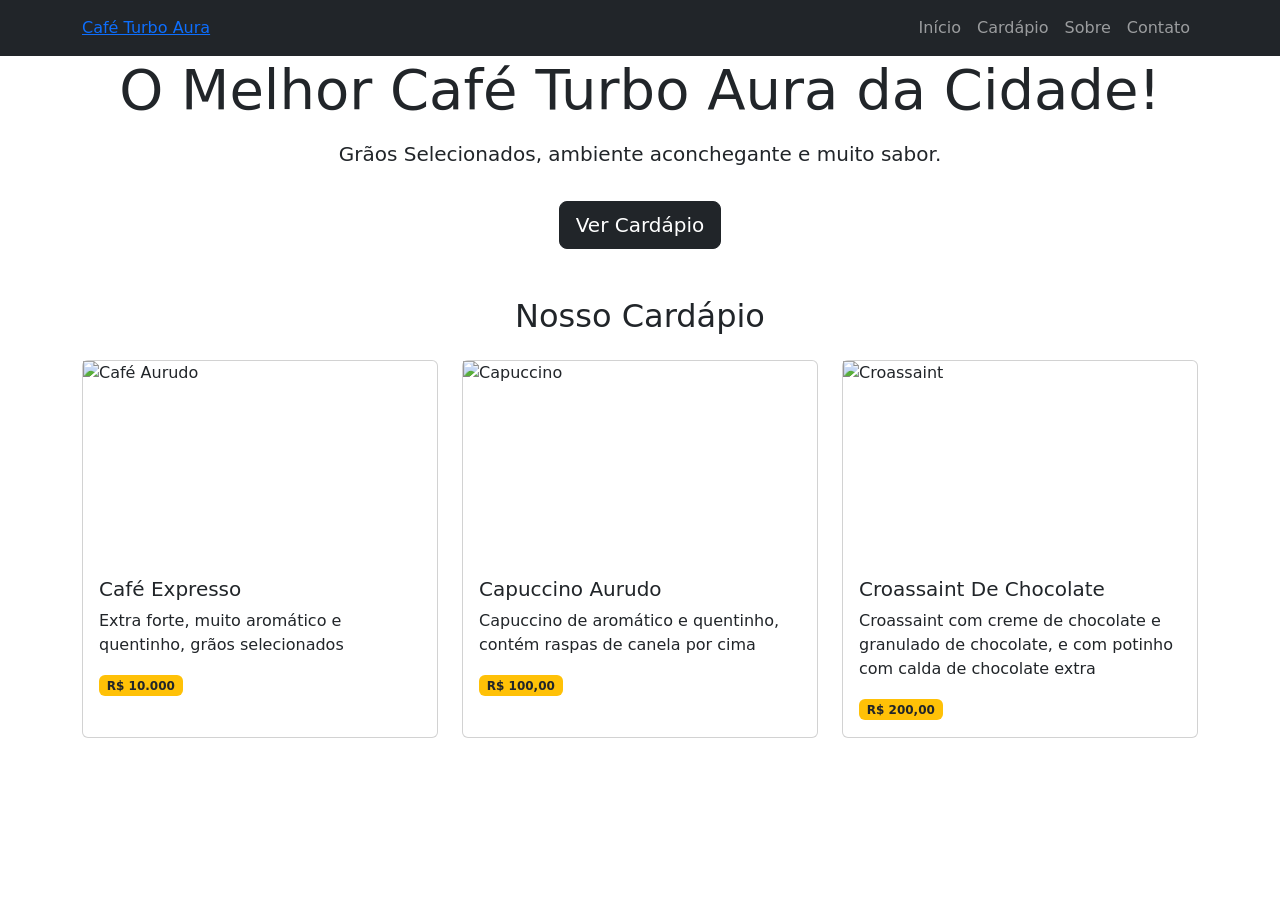
==== IntroduçãoBootstrap/questao0.html @ 82635d03 "Exemplo Guiado atividade" ====
<!DOCTYPE html>
<html lang="pt-br">
<head>
    <meta charset="UTF-8">
    <meta name="viewport" content="width=device-width, initial-scale=1.0">
    <title>Café Turbo Aura</title>

    <link rel="stylesheet" href="https://cdn.jsdelivr.net/npm/bootstrap@5.3.8/dist/css/bootstrap.min.css">
    <link rel="stylesheet" href="style.css">

</head>
<body>
    
    <nav class="navbar navbar-expand-lg navbar-dark bg-dark">
        <div class="container">
            <a href="navbar-brand" href="#">Café Turbo Aura</a>

            <button class="navbar-toggler" type="button" data-bs-toggle="collapse" data-bs-target="#menu">
                <spanc class="navbar-toggler-icon"></span>
            </button>

            <div class="collapse navbar-collapse" id="menu">
                <ul class="navbar-nav ms-auto">
                    <li class="nav-item"><a class="nav-link" href="#hero">Início</a></li>
                    <li class="nav-item"><a class="nav-link" href="#cardapio">Cardápio</a></li>
                    <li class="nav-item"><a class="nav-link" href="#sobre">Sobre</a></li>
                    <li class="nav-item"><a class="nav-link" href="#contato">Contato</a></li>
                </ul>
            </div>

        </div>
    </nav>

    <section id="hero">
        <div class="container text-center">
            <h1 class="display-4">O Melhor Café Turbo Aura da Cidade!</h1>
            <p class="lead mt-3">Grãos Selecionados, ambiente aconchegante e muito sabor.</p>
            <a href="#cardapio" class="btn btn-dark btn-lg mt-3">Ver Cardápio</a>
        </div>
    </section>

    <section id="cardapio" class="py-5">
        <div class="container">
            <h2 class="text-center mb-4">Nosso Cardápio</h2>
            <div class="row g-4">
                <div class="col-md-4">
                    <div class="card h-100">
                        <img src="https://t4.ftcdn.net/jpg/05/91/91/01/360_F_591910101_5uXMfAfzvsW8DxBm7z33spikmu5OqFvr.jpg" alt="Café Aurudo">
                        <div class="card-body">
                            <h5 class="card-title">Café Expresso</h5>
                            <p class="card-text">Extra forte, muito aromático e quentinho, grãos selecionados</p>
                            <span class="badge bg-warning text-dark">R$ 10.000</span>
                        </div>
                        </div>
                    </div>
                    <div class="col-md-4">
                        <div class="card h-100 ">
                            <img src="https://tse4.mm.bing.net/th/id/OIP.-lURqFUYabDGJa8NSbSM6QHaD4?rs=1&pid=ImgDetMain&o=7&rm=3" alt="Capuccino">
                            <div class="card-body">
                                <h5 class="card-title">Capuccino Aurudo</h5>
                                <p class="card-text">Capuccino de aromático e quentinho, contém raspas de canela por cima</p>
                                <span class="badge bg-warning text-dark">R$ 100,00</span>
                        </div>
                    </div>
                    </div>
                    <div class="col-md-4">
                        <div class="card h-100 ">
                            <img src="https://tse1.mm.bing.net/th/id/OIP.reFjQwq2YkCTAYJhrgWpiQHaEK?rs=1&pid=ImgDetMain&o=7&rm=3" alt="Croassaint">
                            <div class="card-body">
                                <h5 class="card-title">Croassaint De Chocolate</h5>
                                <p class="card-text">Croassaint com creme de chocolate e granulado de chocolate, e com potinho com calda de chocolate extra</p>
                                <span class="badge bg-warning text-dark">R$ 200,00</span>
                        </div>
                    </div>
                    </div>
                </div>
            </div>
        </div>
    </section>

    <script src="https://cdn.jsdelivr.net/npm/bootstrap@5.3.8/dist/js/bootstrap.bundle.min.js" integrity="sha384-FKyoEForCGlyvwx9Hj09JcYn3nv7wiPVlz7YYwJrWVcXK/BmnVDxM+D2scQbITxI" crossorigin="anonymous"></script>
</body>
</html>
---- IntroduçãoBootstrap/style.css ----
.card img{
    height: 200px;
    object-fit: cover;
}
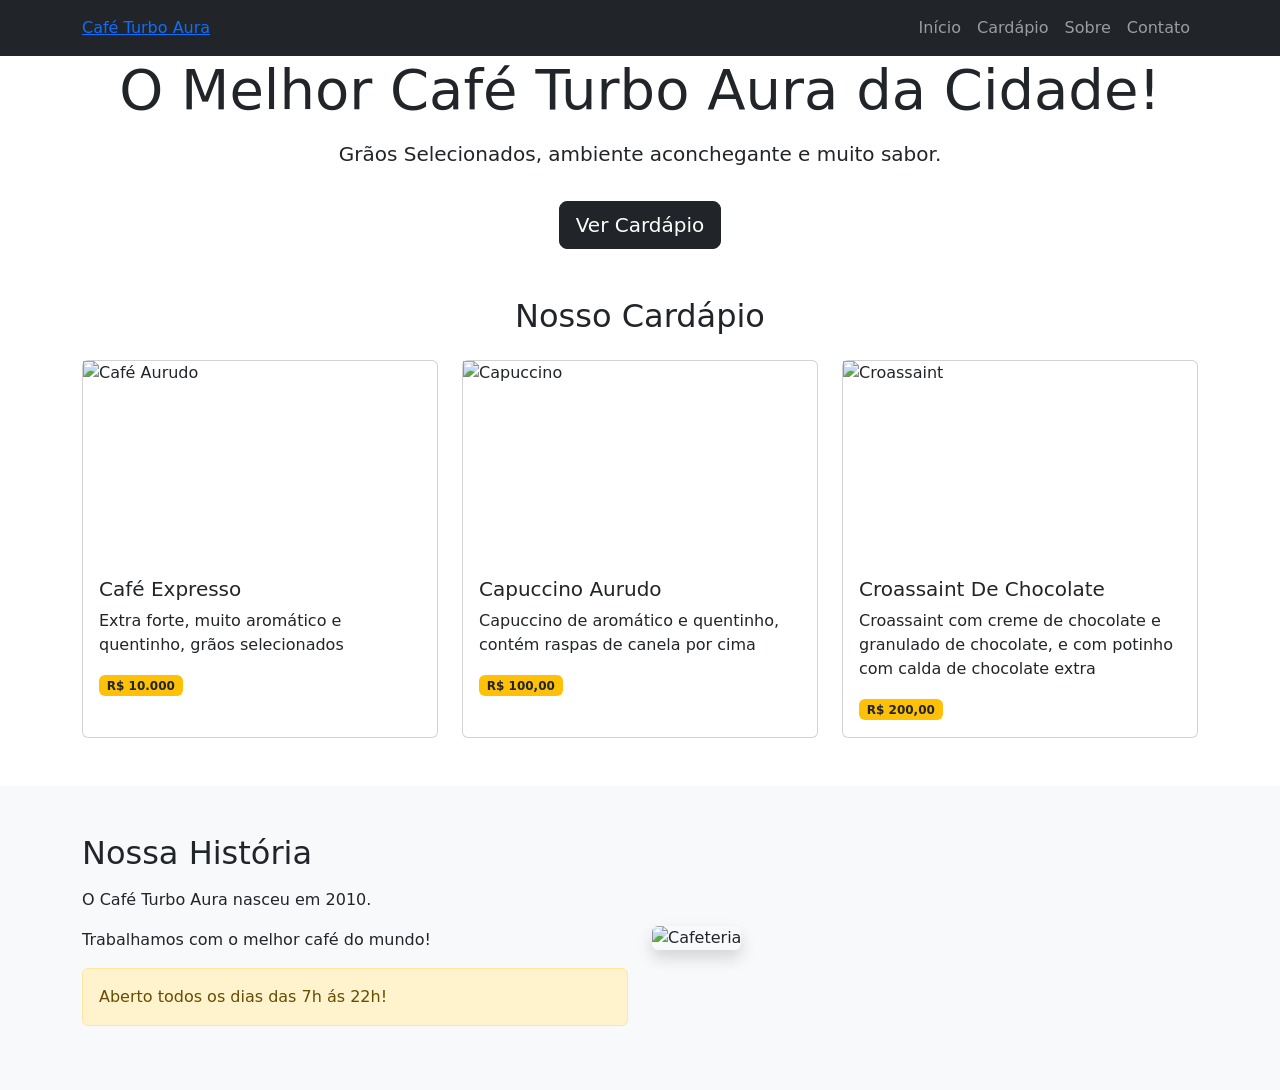
==== commit 98580275: "Exemplo Guiado update" ====
--- a/IntroduçãoBootstrap/questao0.html
+++ b/IntroduçãoBootstrap/questao0.html
@@ -78,6 +78,24 @@
         </div>
     </section>
 
+    <section id="sobre" class="py-5 bg-light">
+        <div class="container">
+            <div class="row align-items-center g-4">
+                <div class="col-md-6">
+                    <h2>Nossa História</h2>
+                    <p class="mt-3">O Café Turbo Aura nasceu em 2010.</p>
+                    <p>Trabalhamos com o melhor café do mundo!</p>
+                    <div class="alert alert-warning mt-3" role="alert">
+                        Aberto todos os dias das 7h ás 22h!
+                    </div>
+                </div>
+                <div class="col-md-6">
+                    <img src="https://cdn.broadsheet.com.au/melbourne/images/2018/01/30/135057-1465-5998edeb7d8d4a3fd095216b68219c90_lB2jdMK.jpg" class="img-fluid rounded shadow" alt="Cafeteria">
+                </div>
+            </div>
+        </div>
+    </section>
+
     <script src="https://cdn.jsdelivr.net/npm/bootstrap@5.3.8/dist/js/bootstrap.bundle.min.js" integrity="sha384-FKyoEForCGlyvwx9Hj09JcYn3nv7wiPVlz7YYwJrWVcXK/BmnVDxM+D2scQbITxI" crossorigin="anonymous"></script>
 </body>
 </html>
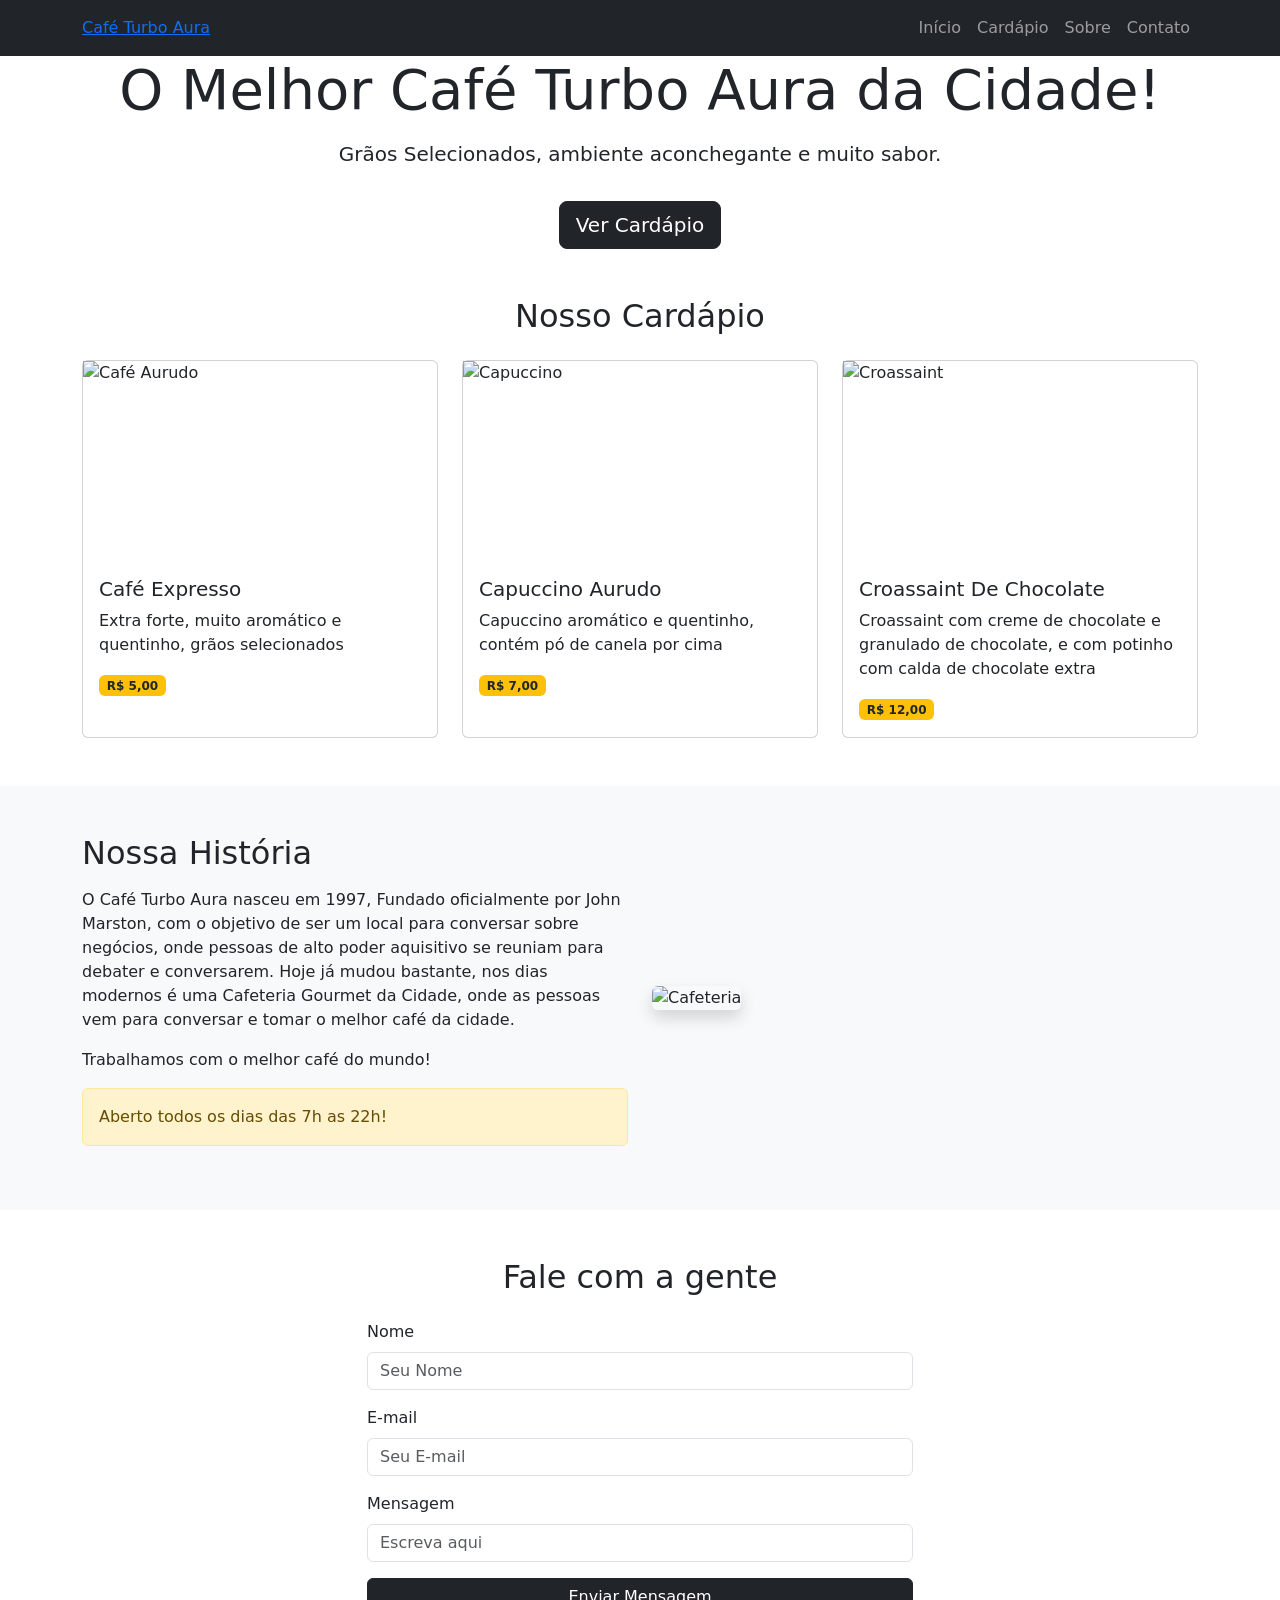
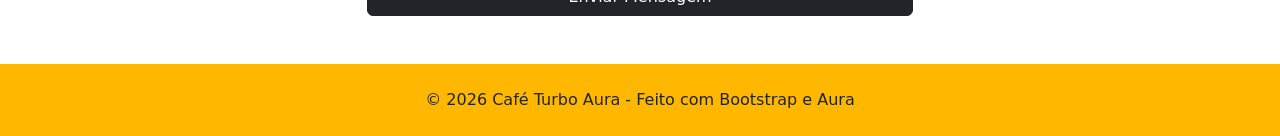
==== commit 1d091904: "Exemplo Guiado Update" ====
--- a/IntroduçãoBootstrap/questao0.html
+++ b/IntroduçãoBootstrap/questao0.html
@@ -6,7 +6,7 @@
     <title>Café Turbo Aura</title>
 
     <link rel="stylesheet" href="https://cdn.jsdelivr.net/npm/bootstrap@5.3.8/dist/css/bootstrap.min.css">
-    <link rel="stylesheet" href="style.css">
+    <link rel="stylesheet" href="styleQ0.css">
 
 </head>
 <body>
@@ -49,7 +49,7 @@
                         <div class="card-body">
                             <h5 class="card-title">Café Expresso</h5>
                             <p class="card-text">Extra forte, muito aromático e quentinho, grãos selecionados</p>
-                            <span class="badge bg-warning text-dark">R$ 10.000</span>
+                            <span class="badge bg-warning text-dark">R$ 5,00</span>
                         </div>
                         </div>
                     </div>
@@ -58,8 +58,8 @@
                             <img src="https://tse4.mm.bing.net/th/id/OIP.-lURqFUYabDGJa8NSbSM6QHaD4?rs=1&pid=ImgDetMain&o=7&rm=3" alt="Capuccino">
                             <div class="card-body">
                                 <h5 class="card-title">Capuccino Aurudo</h5>
-                                <p class="card-text">Capuccino de aromático e quentinho, contém raspas de canela por cima</p>
-                                <span class="badge bg-warning text-dark">R$ 100,00</span>
+                                <p class="card-text">Capuccino aromático e quentinho, contém pó de canela por cima</p>
+                                <span class="badge bg-warning text-dark">R$ 7,00</span>
                         </div>
                     </div>
                     </div>
@@ -69,7 +69,7 @@
                             <div class="card-body">
                                 <h5 class="card-title">Croassaint De Chocolate</h5>
                                 <p class="card-text">Croassaint com creme de chocolate e granulado de chocolate, e com potinho com calda de chocolate extra</p>
-                                <span class="badge bg-warning text-dark">R$ 200,00</span>
+                                <span class="badge bg-warning text-dark">R$ 12,00</span>
                         </div>
                     </div>
                     </div>
@@ -83,10 +83,10 @@
             <div class="row align-items-center g-4">
                 <div class="col-md-6">
                     <h2>Nossa História</h2>
-                    <p class="mt-3">O Café Turbo Aura nasceu em 2010.</p>
+                    <p class="mt-3">O Café Turbo Aura nasceu em 1997, Fundado oficialmente por John Marston, com o objetivo de ser um local para conversar sobre negócios, onde pessoas de alto poder aquisitivo se reuniam para debater e conversarem. Hoje já mudou bastante, nos dias modernos é uma Cafeteria Gourmet da Cidade, onde as pessoas vem para conversar e tomar o melhor café da cidade.</p>
                     <p>Trabalhamos com o melhor café do mundo!</p>
                     <div class="alert alert-warning mt-3" role="alert">
-                        Aberto todos os dias das 7h ás 22h!
+                        Aberto todos os dias das 7h as 22h!
                     </div>
                 </div>
                 <div class="col-md-6">
@@ -96,6 +96,36 @@
         </div>
     </section>
 
+    <section id="contato" class="py-5">
+        <div class="container">
+            <h2 class="text-center mb-4">Fale com a gente</h2>
+            <div class="row justify-content-center">
+                <div class="col-md-6">
+                    <form>
+                        <div class="mb-3">
+                            <label for="" class="form-label">Nome</label>
+                            <input type="text" class="form-control" placeholder="Seu Nome">
+                        </div>
+                        <div class="mb-3">
+                            <label for="" class="form-label">E-mail</label>
+                            <input type="email" class="form-control" placeholder="Seu E-mail">
+                        </div>
+                        <div class="mb-3">
+                            <label for="" class="form-label">Mensagem</label>
+                            <input type="text" rows="4" class="form-control" placeholder="Escreva aqui">
+                        </div>
+
+                        <button type="submit" class="btn btn-dark w-100">Enviar Mensagem</button>
+                    </form>
+                </div>
+            </div>
+        </div>
+    </section>
+
+    <footer class="py-4 text-center">
+        <p class="mb-0">© 2026 Café Turbo Aura - Feito com Bootstrap e Aura </p>
+    </footer>
+
     <script src="https://cdn.jsdelivr.net/npm/bootstrap@5.3.8/dist/js/bootstrap.bundle.min.js" integrity="sha384-FKyoEForCGlyvwx9Hj09JcYn3nv7wiPVlz7YYwJrWVcXK/BmnVDxM+D2scQbITxI" crossorigin="anonymous"></script>
 </body>
 </html>
--- a/IntroduçãoBootstrap/styleQ0.css
+++ b/IntroduçãoBootstrap/styleQ0.css
@@ -0,0 +1,8 @@
+.card img{
+    height: 200px;
+    object-fit: cover;
+}
+
+footer{
+    background-color: rgb(255, 183, 0);
+}
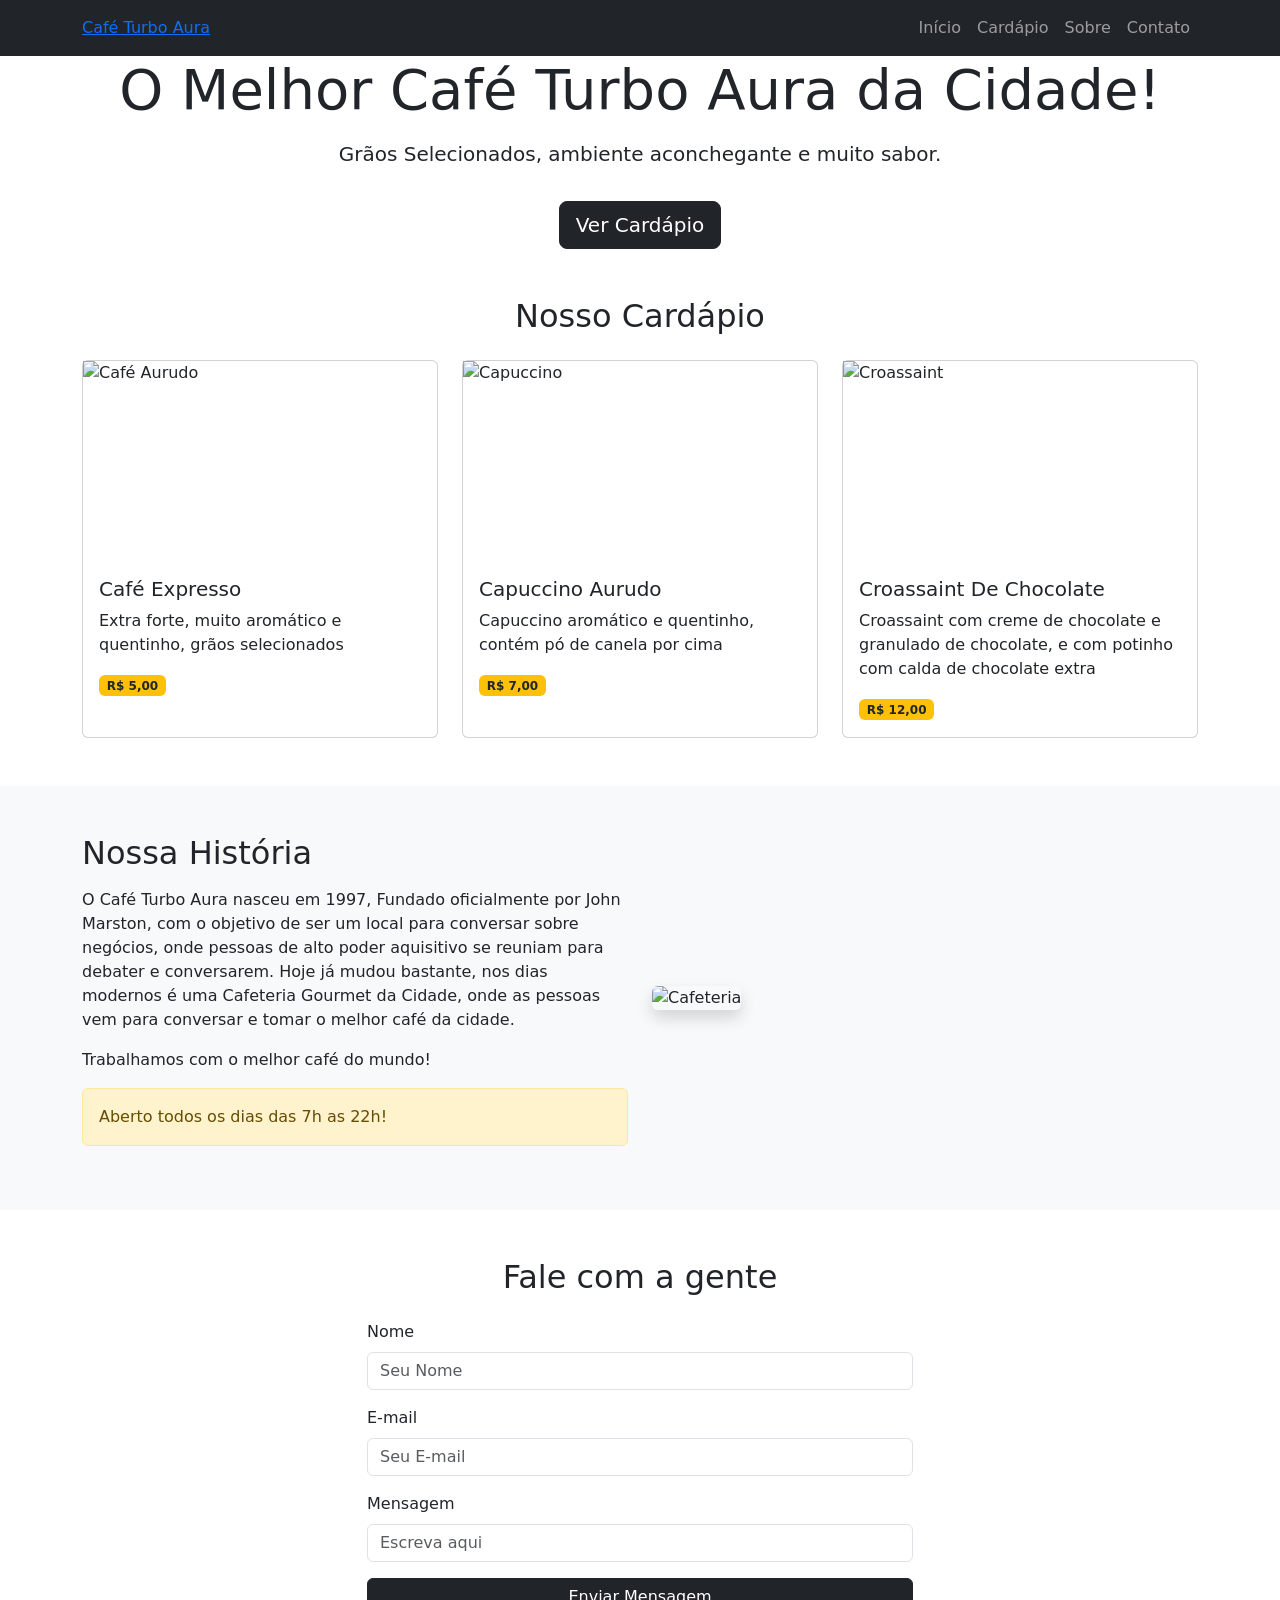
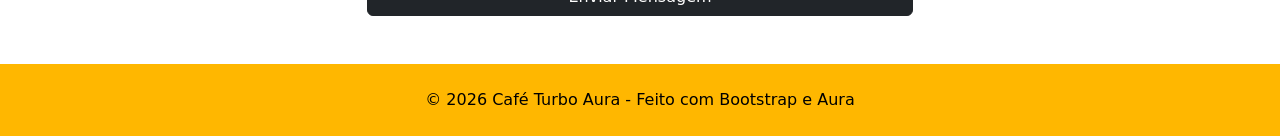
==== commit fde9072e: "Festival completo" ====
--- a/IntroduçãoBootstrap/questao0.html
+++ b/IntroduçãoBootstrap/questao0.html
@@ -16,7 +16,7 @@
             <a href="navbar-brand" href="#">Café Turbo Aura</a>
 
             <button class="navbar-toggler" type="button" data-bs-toggle="collapse" data-bs-target="#menu">
-                <spanc class="navbar-toggler-icon"></span>
+                <span class="navbar-toggler-icon"></span>
             </button>
 
             <div class="collapse navbar-collapse" id="menu">
--- a/IntroduçãoBootstrap/styleQ0.css
+++ b/IntroduçãoBootstrap/styleQ0.css
@@ -5,4 +5,5 @@
 
 footer{
     background-color: rgb(255, 183, 0);
+    color: black;
 }
